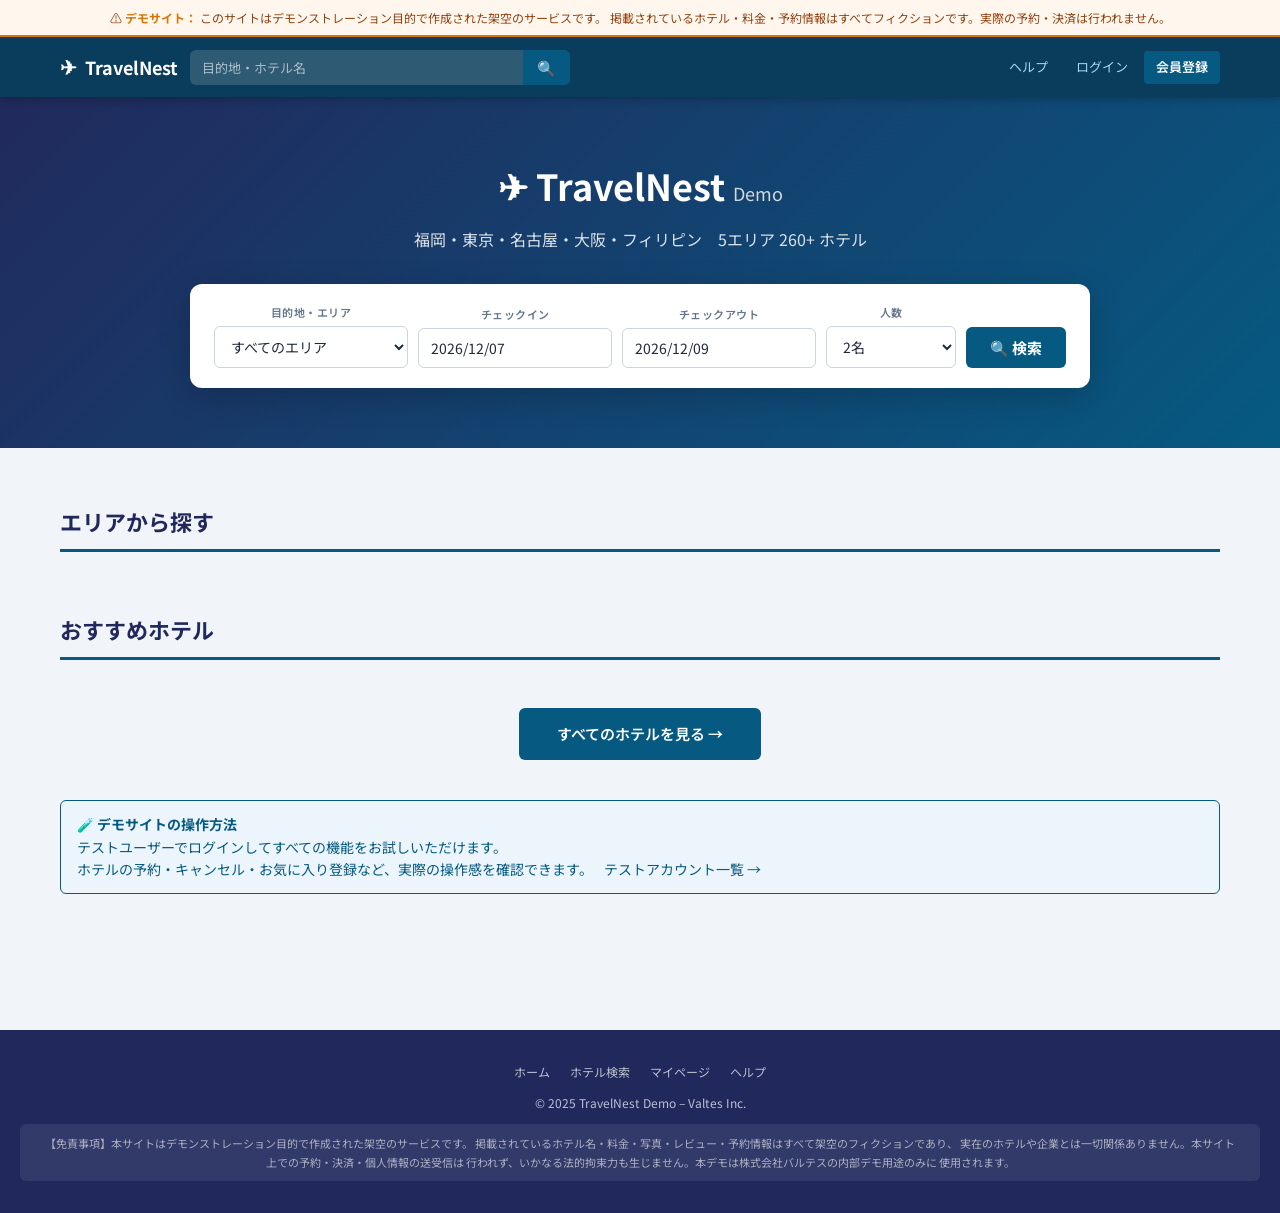
==== index.html @ 45a6f28c "7つの改善・バグ修正を適用 - 新規会員登録: 確認メールステップ廃止し即時ログイン - 日付入力: type=text (yyyy/mm/dd または - 区切り) に変更 (index/searc" ====
<!DOCTYPE html>
<html lang="ja">
<head>
  <meta charset="UTF-8">
  <meta name="viewport" content="width=device-width,initial-scale=1">
  <title>TravelNest Demo – トラベル予約サービス</title>
  <link rel="stylesheet" href="css/style.css">
  <link rel="preconnect" href="https://fonts.googleapis.com">
  <link href="https://fonts.googleapis.com/css2?family=Noto+Sans+JP:wght@400;600;700&display=swap" rel="stylesheet">
</head>
<body>
  <script src="data/master.js"></script>
  <script src="js/app.js"></script>
  <script src="js/layout.js"></script>

  <!-- ヒーロー -->
  <section class="hero">
    <h1>✈ TravelNest <span style="font-size:18px;font-weight:400;opacity:.8">Demo</span></h1>
    <p>福岡・東京・名古屋・大阪・フィリピン　5エリア 260+ ホテル</p>

    <div class="search-box">
      <div class="field">
        <label>目的地・エリア</label>
        <select id="s-region">
          <option value="all">すべてのエリア</option>
        </select>
      </div>
      <div class="field">
        <label>チェックイン</label>
        <input type="text" id="s-checkin" placeholder="yyyy/mm/dd" maxlength="10" oninput="autoFormatDate(this)">
      </div>
      <div class="field">
        <label>チェックアウト</label>
        <input type="text" id="s-checkout" placeholder="yyyy/mm/dd" maxlength="10" oninput="autoFormatDate(this)">
      </div>
      <div class="field" style="max-width:100px">
        <label>人数</label>
        <select id="s-guests">
          <option value="1">1名</option>
          <option value="2" selected>2名</option>
          <option value="3">3名</option>
          <option value="4">4名</option>
          <option value="5">5名以上</option>
        </select>
      </div>
      <button class="btn-search" onclick="doSearch()">🔍 検索</button>
    </div>
  </section>

  <!-- メインコンテンツ -->
  <div class="page-wrap" style="margin-top:32px;">

    <!-- 地域ピックアップ -->
    <h2 class="section-title">エリアから探す</h2>
    <div id="region-cards" style="display:grid;grid-template-columns:repeat(auto-fill,minmax(200px,1fr));gap:16px;margin-bottom:40px;"></div>

    <!-- おすすめホテル -->
    <h2 class="section-title">おすすめホテル</h2>
    <div id="featured-hotels" class="hotel-grid"></div>

    <div style="text-align:center;margin-top:28px;">
      <a href="search.html" class="btn btn-primary" style="font-size:15px;padding:12px 36px;">すべてのホテルを見る →</a>
    </div>

    <!-- デモ案内 -->
    <div class="alert alert-info" style="margin-top:40px;">
      <div>
        <strong>🧪 デモサイトの操作方法</strong><br>
        テストユーザーでログインしてすべての機能をお試しいただけます。<br>
        ホテルの予約・キャンセル・お気に入り登録など、実際の操作感を確認できます。
        <a href="help.html#accounts" style="margin-left:8px;">テストアカウント一覧 →</a>
      </div>
    </div>
  </div>

  <script>
    // ページ初期化
    document.addEventListener("DOMContentLoaded", () => {
      buildPage({ title: "ホーム", activePage: "home" });
      initDateDefaults();
      buildRegionCards();
      buildFeaturedHotels();
      buildRegionOptions();
    });

    function initDateDefaults() {
      const tomorrow = new Date();
      tomorrow.setDate(tomorrow.getDate() + 1);
      const dayAfter = new Date(tomorrow);
      dayAfter.setDate(dayAfter.getDate() + 2);
      document.getElementById("s-checkin").value = App.fmtDate(tomorrow).replace(/-/g, "/");
      document.getElementById("s-checkout").value = App.fmtDate(dayAfter).replace(/-/g, "/");
    }

    function buildRegionOptions() {
      const sel = document.getElementById("s-region");
      REGIONS.forEach(r => {
        const opt = document.createElement("option");
        opt.value = r.id; opt.textContent = r.emoji + " " + r.name;
        sel.appendChild(opt);
      });
    }

    function buildRegionCards() {
      const container = document.getElementById("region-cards");
      REGIONS.forEach(r => {
        const count = HOTELS.filter(h => h.region === r.id).length;
        const card = document.createElement("div");
        card.style.cssText = `
          background:${App.hotelBgColor(r.id)};
          color:white; border-radius:10px; padding:24px 20px;
          cursor:pointer; text-align:center; transition:.2s;
          box-shadow:0 4px 14px rgba(0,0,0,.15);
        `;
        card.innerHTML = `
          <div style="font-size:40px;margin-bottom:8px;">${r.emoji}</div>
          <div style="font-size:18px;font-weight:700;margin-bottom:4px;">${r.name}</div>
          <div style="font-size:13px;opacity:.8">${count}ホテル</div>
        `;
        card.onmouseover = () => { card.style.transform = "translateY(-4px)"; card.style.boxShadow = "0 8px 24px rgba(0,0,0,.25)"; };
        card.onmouseout  = () => { card.style.transform = ""; card.style.boxShadow = "0 4px 14px rgba(0,0,0,.15)"; };
        card.onclick = () => {
          App.saveSearchParams({ region: r.id });
          window.location.href = "search.html";
        };
        container.appendChild(card);
      });
    }

    function buildFeaturedHotels() {
      // 各エリアから高評価ホテルを1件ずつ
      const featured = REGIONS.map(r =>
        HOTELS.filter(h => h.region === r.id && h.stars >= 4)[0]
      ).filter(Boolean);
      // バルテスシリーズも追加
      const valtes = HOTELS.filter(h => h.name.includes("バルテス")).slice(0,3);
      const all = [...new Map([...featured, ...valtes].map(h => [h.id, h])).values()].slice(0,8);

      const container = document.getElementById("featured-hotels");
      all.forEach(h => {
        container.appendChild(createHotelCard(h));
      });
    }

    function createHotelCard(h) {
      const region = App.getRegionById(h.region);
      const card = document.createElement("div");
      card.className = "hotel-card";
      card.innerHTML = `
        <div class="hotel-card-img" style="background:${App.hotelBgColor(h.region)}">
          <span>${region?.emoji || "🏨"}</span>
          ${h.name.includes("バルテス") ? `<span class="tag-ribbon">バルテス</span>` : ""}
        </div>
        <div class="hotel-card-body">
          <div class="hotel-card-name">${h.name}</div>
          <div class="hotel-card-region">📍 ${App.regionName(h.region)}</div>
          <div class="hotel-stars">${App.starsHtml(h.stars)}</div>
          <div class="facility-tags" style="margin:4px 0">
            ${h.facilities.slice(0,3).map(f=>`<span class="facility-tag">${f}</span>`).join("")}
          </div>
          <p style="font-size:12px;color:var(--gray);flex:1">${h.desc}</p>
          <div class="hotel-card-price">${App.fmtPrice(h.priceBase)}<span>/泊〜</span></div>
        </div>
        <div class="hotel-card-actions">
          <button class="btn btn-secondary btn-sm" onclick="openDetail('${h.id}')">詳細を見る</button>
          <button class="btn btn-primary btn-sm" onclick="bookHotel('${h.id}')">予約する</button>
        </div>
      `;
      return card;
    }

    function openDetail(hotelId) {
      window.open(`hotel.html?id=${hotelId}`, "_blank");
    }

    function bookHotel(hotelId) {
      if (!App.requireLogin()) return;
      const sp = App.loadSearchParams();
      sp.hotelId = hotelId;
      App.saveSearchParams(sp);
      // 日程チェック
      const ci = document.getElementById("s-checkin")?.value;
      const co = document.getElementById("s-checkout")?.value;
      if (ci && co) {
        sp.checkin = ci; sp.checkout = co;
        App.saveSearchParams(sp);
        window.location.href = "booking.html";
      } else {
        window.location.href = `date-select.html?hotelId=${hotelId}`;
      }
    }

    function doSearch() {
      const region   = document.getElementById("s-region").value;
      const checkin  = App.parseDateStr(document.getElementById("s-checkin").value);
      const checkout = App.parseDateStr(document.getElementById("s-checkout").value);
      const guests   = document.getElementById("s-guests").value;
      App.saveSearchParams({ region, checkin, checkout, guests });
      App.showLoading("ホテルを検索中...");
      setTimeout(() => {
        App.hideLoading();
        window.location.href = "search.html";
      }, 3000 + Math.random() * 2000);
    }
  </script>
</body>
</html>
---- css/style.css ----
/* ============================================================
   TravelNest Demo – Global Styles
   配色：primary #065A82 / accent #21295C / success #0D9488
   ============================================================ */

/* ── リセット & 変数 ── */
*, *::before, *::after { box-sizing: border-box; margin: 0; padding: 0; }

:root {
  --primary:    #065A82;
  --primary-dk: #0A3D5C;
  --accent:     #21295C;
  --success:    #0D9488;
  --warn:       #D97706;
  --danger:     #DC2626;
  --white:      #FFFFFF;
  --gray:       #64748B;
  --gray-lt:    #F1F5F9;
  --gray-bd:    #CBD5E1;
  --text:       #1E293B;
  --light-bg:   #EBF5FB;
  --shadow:     0 2px 12px rgba(6,90,130,.12);
  --radius:     8px;
  --trans:      .2s ease;
}

html { scroll-behavior: smooth; }

body {
  font-family: "Noto Sans JP", "Hiragino Kaku Gothic ProN", "Meiryo", sans-serif;
  background: var(--gray-lt);
  color: var(--text);
  min-height: 100vh;
  line-height: 1.6;
}

a { color: var(--primary); text-decoration: none; }
a:hover { text-decoration: underline; }
img { max-width: 100%; }
button, input, select, textarea { font-family: inherit; }

/* ── 免責バナー ── */
.disclaimer-banner {
  background: #FFF7ED;
  border-bottom: 2px solid var(--warn);
  padding: 8px 20px;
  text-align: center;
  font-size: 12px;
  color: #92400E;
  position: sticky;
  top: 0;
  z-index: 1000;
}
.disclaimer-banner strong { color: var(--warn); }

/* ── グローバルヘッダー ── */
.site-header {
  background: var(--primary-dk);
  position: sticky;
  top: 36px;
  z-index: 900;
  box-shadow: 0 2px 8px rgba(0,0,0,.25);
}
.header-inner {
  max-width: 1200px;
  margin: 0 auto;
  display: flex;
  align-items: center;
  height: 60px;
  padding: 0 20px;
  gap: 12px;
}
.logo { display: flex; align-items: center; gap: 8px; color: var(--white); font-size: 18px; font-weight: 700; flex-shrink: 0; }
.logo:hover { text-decoration: none; color: #A8D8F0; }
.logo .plane { font-size: 20px; }

.header-search {
  flex: 1;
  max-width: 380px;
  display: flex;
  background: rgba(255,255,255,.15);
  border-radius: 6px;
  overflow: hidden;
}
.header-search input {
  flex: 1; background: transparent; border: none; outline: none;
  padding: 8px 12px; color: var(--white); font-size: 13px;
}
.header-search input::placeholder { color: rgba(255,255,255,.6); }
.header-search button {
  background: var(--primary); border: none; cursor: pointer;
  padding: 0 14px; color: var(--white); font-size: 15px; transition: var(--trans);
}
.header-search button:hover { background: var(--accent); }

.header-nav { margin-left: auto; display: flex; align-items: center; gap: 4px; }
.header-nav a, .header-nav button {
  background: none; border: none; cursor: pointer;
  color: #A8D8F0; font-size: 13px; padding: 6px 12px;
  border-radius: 4px; white-space: nowrap; transition: var(--trans);
}
.header-nav a:hover, .header-nav button:hover { background: rgba(255,255,255,.1); color: var(--white); text-decoration: none; }
.btn-register {
  background: var(--primary) !important; color: var(--white) !important;
  font-weight: 600 !important; border-radius: 4px;
}
.btn-register:hover { background: var(--accent) !important; }
.btn-mypage { color: var(--warn) !important; font-weight: 600 !important; }

.avatar-circle {
  width: 32px; height: 32px; border-radius: 50%;
  background: var(--success); color: var(--white);
  font-size: 13px; font-weight: 700;
  display: flex; align-items: center; justify-content: center;
  flex-shrink: 0;
}

/* ── メインレイアウト ── */
.page-wrap {
  max-width: 1200px;
  margin: 0 auto;
  padding: 24px 20px 60px;
}

/* ── ヒーロー検索セクション ── */
.hero {
  background: linear-gradient(135deg, var(--accent) 0%, var(--primary) 100%);
  color: var(--white);
  padding: 60px 20px;
  text-align: center;
}
.hero h1 { font-size: 36px; font-weight: 700; margin-bottom: 12px; }
.hero p { font-size: 16px; opacity: .85; margin-bottom: 32px; }

.search-box {
  background: var(--white);
  border-radius: 12px;
  padding: 20px 24px;
  max-width: 900px;
  margin: 0 auto;
  box-shadow: 0 8px 32px rgba(0,0,0,.2);
  display: flex;
  gap: 10px;
  flex-wrap: wrap;
  align-items: flex-end;
}
.search-box .field { flex: 1; min-width: 130px; }
.search-box label { font-size: 11px; font-weight: 600; color: var(--gray); display: block; margin-bottom: 4px; text-transform: uppercase; letter-spacing: .5px; }
.search-box input, .search-box select {
  width: 100%; padding: 9px 12px; border: 1.5px solid var(--gray-bd);
  border-radius: 6px; font-size: 14px; color: var(--text);
  background: var(--white); transition: var(--trans);
}
.search-box input:focus, .search-box select:focus {
  border-color: var(--primary); outline: none;
  box-shadow: 0 0 0 3px rgba(6,90,130,.15);
}
.search-box .btn-search {
  background: var(--primary); color: var(--white);
  border: none; border-radius: 6px; padding: 10px 24px;
  font-size: 15px; font-weight: 700; cursor: pointer;
  transition: var(--trans); white-space: nowrap;
}
.search-box .btn-search:hover { background: var(--accent); }

/* ── ボタン共通 ── */
.btn { display: inline-flex; align-items: center; gap: 6px; padding: 9px 20px; border-radius: 6px; font-size: 14px; font-weight: 600; cursor: pointer; border: 2px solid transparent; transition: var(--trans); }
.btn-primary { background: var(--primary); color: var(--white); }
.btn-primary:hover { background: var(--accent); color: var(--white); text-decoration: none; }
.btn-secondary { background: var(--white); color: var(--primary); border-color: var(--primary); }
.btn-secondary:hover { background: var(--light-bg); text-decoration: none; }
.btn-success { background: var(--success); color: var(--white); }
.btn-success:hover { background: #0a8070; color: var(--white); text-decoration: none; }
.btn-danger { background: var(--danger); color: var(--white); }
.btn-danger:hover { background: #b91c1c; color: var(--white); text-decoration: none; }
.btn-sm { padding: 5px 12px; font-size: 12px; }
.btn:disabled { opacity: .5; cursor: not-allowed; }

/* ── カード ── */
.card {
  background: var(--white);
  border-radius: var(--radius);
  box-shadow: var(--shadow);
  overflow: hidden;
}

/* ── ホテルカード ── */
.hotel-card {
  background: var(--white);
  border-radius: var(--radius);
  box-shadow: var(--shadow);
  overflow: hidden;
  transition: transform var(--trans), box-shadow var(--trans);
  display: flex;
  flex-direction: column;
}
.hotel-card:hover { transform: translateY(-3px); box-shadow: 0 6px 24px rgba(6,90,130,.18); }

.hotel-card-img {
  width: 100%; height: 180px; object-fit: cover;
  background: var(--primary);
  display: flex; align-items: center; justify-content: center;
  color: var(--white); font-size: 48px;
  position: relative; overflow: hidden;
}
.hotel-card-img .tag-ribbon {
  position: absolute; top: 10px; right: 10px;
  background: var(--success); color: var(--white);
  font-size: 11px; font-weight: 700; padding: 2px 8px; border-radius: 20px;
}
.hotel-card-img .tag-ribbon.soldout {
  background: var(--danger);
}

.hotel-card-body { padding: 14px 16px; flex: 1; display: flex; flex-direction: column; gap: 6px; }
.hotel-card-name { font-size: 16px; font-weight: 700; color: var(--text); }
.hotel-card-region { font-size: 12px; color: var(--gray); }
.hotel-stars { color: #F59E0B; font-size: 13px; }
.hotel-card-price { font-size: 18px; font-weight: 700; color: var(--primary); margin-top: auto; }
.hotel-card-price span { font-size: 12px; font-weight: 400; color: var(--gray); }

.hotel-card-actions {
  padding: 12px 16px;
  border-top: 1px solid var(--gray-lt);
  display: flex; gap: 8px;
}
.hotel-card-actions .btn { flex: 1; justify-content: center; }

/* 一覧ビュー（リスト形式） */
.hotel-list-item {
  background: var(--white);
  border-radius: var(--radius);
  box-shadow: var(--shadow);
  display: flex;
  gap: 0;
  overflow: hidden;
  transition: box-shadow var(--trans);
}
.hotel-list-item:hover { box-shadow: 0 6px 24px rgba(6,90,130,.18); }
.hotel-list-item .hli-img {
  width: 200px; min-width: 200px; height: 150px;
  background: var(--primary);
  display: flex; align-items: center; justify-content: center;
  color: var(--white); font-size: 48px;
  flex-shrink: 0;
}
.hotel-list-item .hli-body {
  flex: 1; padding: 14px 16px; display: flex; flex-direction: column; gap: 4px;
}
.hotel-list-item .hli-name { font-size: 17px; font-weight: 700; }
.hotel-list-item .hli-actions {
  padding: 14px 16px; display: flex; flex-direction: column;
  gap: 8px; justify-content: center; align-items: center;
  border-left: 1px solid var(--gray-lt); min-width: 160px;
}

/* ── フィルター / ソート ── */
.filter-bar {
  background: var(--white);
  border-radius: var(--radius);
  padding: 14px 16px;
  box-shadow: var(--shadow);
  display: flex; gap: 10px; flex-wrap: wrap; align-items: center;
  margin-bottom: 20px;
}
.filter-bar select, .filter-bar input {
  padding: 6px 10px; border: 1px solid var(--gray-bd);
  border-radius: 6px; font-size: 13px; color: var(--text);
}
.filter-bar label { font-size: 13px; color: var(--gray); white-space: nowrap; }
.filter-bar .result-count { margin-left: auto; font-size: 13px; color: var(--gray); }

/* ── 地域タブ ── */
.region-tabs {
  display: flex; gap: 8px; flex-wrap: wrap; margin-bottom: 20px;
}
.region-tab {
  padding: 8px 18px; border-radius: 20px; border: 2px solid var(--gray-bd);
  background: var(--white); color: var(--gray); font-size: 14px; font-weight: 600;
  cursor: pointer; transition: var(--trans);
}
.region-tab:hover { border-color: var(--primary); color: var(--primary); }
.region-tab.active { background: var(--primary); border-color: var(--primary); color: var(--white); }

/* ── グリッドレイアウト ── */
.hotel-grid {
  display: grid;
  grid-template-columns: repeat(auto-fill, minmax(280px, 1fr));
  gap: 20px;
}
.hotel-list { display: flex; flex-direction: column; gap: 16px; }

/* ── ローディング ── */
.loading-spinner {
  display: flex; align-items: center; justify-content: center;
  gap: 10px; padding: 32px;
  color: var(--primary); font-size: 15px;
}
.spinner {
  width: 28px; height: 28px; border: 3px solid var(--gray-bd);
  border-top-color: var(--primary); border-radius: 50%;
  animation: spin .8s linear infinite;
}
@keyframes spin { to { transform: rotate(360deg); } }

.load-more-sentinel { height: 4px; }

/* ── フォーム ── */
.form-group { display: flex; flex-direction: column; gap: 4px; }
.form-group label { font-size: 13px; font-weight: 600; color: var(--text); }
.form-group input, .form-group select, .form-group textarea {
  padding: 9px 12px; border: 1.5px solid var(--gray-bd);
  border-radius: 6px; font-size: 14px; color: var(--text);
  background: var(--white); transition: var(--trans);
}
.form-group input:focus, .form-group select:focus, .form-group textarea:focus {
  border-color: var(--primary); outline: none;
  box-shadow: 0 0 0 3px rgba(6,90,130,.12);
}
.form-group .hint { font-size: 11px; color: var(--gray); }
.form-group .error-msg { font-size: 11px; color: var(--danger); display: none; }
.form-group.has-error input, .form-group.has-error select { border-color: var(--danger); }
.form-group.has-error .error-msg { display: block; }

.form-section { background: var(--white); border-radius: var(--radius); padding: 24px; box-shadow: var(--shadow); }
.form-section h3 { font-size: 16px; color: var(--accent); margin-bottom: 16px; padding-bottom: 8px; border-bottom: 2px solid var(--light-bg); }

/* ── アラート ── */
.alert { padding: 12px 16px; border-radius: 6px; font-size: 14px; margin-bottom: 16px; display: flex; align-items: flex-start; gap: 8px; }
.alert-warn { background: #FEF3C7; border: 1px solid #F59E0B; color: #92400E; }
.alert-info { background: var(--light-bg); border: 1px solid var(--primary); color: var(--primary); }
.alert-success { background: #ECFDF5; border: 1px solid var(--success); color: #065F46; }
.alert-danger { background: #FEF2F2; border: 1px solid var(--danger); color: #991B1B; }

/* ── バッジ ── */
.badge { display: inline-block; padding: 2px 8px; border-radius: 20px; font-size: 11px; font-weight: 700; }
.badge-primary { background: var(--light-bg); color: var(--primary); }
.badge-success { background: #ECFDF5; color: var(--success); }
.badge-warn { background: #FEF3C7; color: var(--warn); }
.badge-danger { background: #FEF2F2; color: var(--danger); }
.badge-gray { background: var(--gray-lt); color: var(--gray); }

/* ── 空き状況グリッド ── */
.availability-grid { overflow-x: auto; }
.avail-table { width: 100%; border-collapse: collapse; font-size: 12px; }
.avail-table th, .avail-table td { border: 1px solid var(--gray-bd); text-align: center; padding: 6px 4px; }
.avail-table th { background: var(--accent); color: var(--white); font-size: 11px; }
.avail-table td { white-space: nowrap; }
.avail-ok { background: #D1FAE5; color: #065F46; font-weight: 700; }
.avail-ng { background: #FEE2E2; color: #991B1B; font-weight: 700; }

/* ── モーダル ── */
.modal-overlay {
  position: fixed; inset: 0; background: rgba(0,0,0,.55);
  z-index: 9000; display: flex; align-items: center; justify-content: center; padding: 20px;
}
.modal-box {
  background: var(--white); border-radius: 12px; padding: 28px;
  max-width: 480px; width: 100%; box-shadow: 0 20px 60px rgba(0,0,0,.3);
  position: relative; animation: modalIn .25s ease;
}
@keyframes modalIn { from { transform: translateY(20px); opacity: 0; } to { transform: translateY(0); opacity: 1; } }
.modal-close { position: absolute; top: 14px; right: 16px; background: none; border: none; font-size: 20px; cursor: pointer; color: var(--gray); }
.modal-title { font-size: 18px; font-weight: 700; color: var(--accent); margin-bottom: 16px; }

/* ── 予約フローステップバー ── */
.step-bar { display: flex; gap: 0; margin-bottom: 28px; }
.step-item {
  flex: 1; padding: 12px 10px; text-align: center; font-size: 13px; font-weight: 600;
  background: var(--gray-lt); color: var(--gray); border: 1px solid var(--gray-bd);
  position: relative;
}
.step-item:not(:last-child)::after {
  content: ""; position: absolute; right: -1px; top: 50%; transform: translateY(-50%);
  width: 0; height: 0;
  border-top: 20px solid transparent; border-bottom: 20px solid transparent;
  border-left: 14px solid var(--white); z-index: 1;
}
.step-item.active { background: var(--primary); color: var(--white); border-color: var(--primary); }
.step-item.done { background: var(--success); color: var(--white); border-color: var(--success); }

/* ── 予約確認テーブル ── */
.confirm-table { width: 100%; border-collapse: collapse; font-size: 14px; }
.confirm-table td { padding: 10px 12px; border-bottom: 1px solid var(--gray-lt); }
.confirm-table td:first-child { width: 38%; color: var(--gray); font-size: 13px; }
.confirm-table tr:last-child td { font-weight: 700; color: var(--primary); font-size: 16px; border-bottom: none; }

/* ── 予約番号ボックス ── */
.booking-no-box {
  background: var(--light-bg); border: 2px solid var(--primary);
  border-radius: var(--radius); padding: 20px; text-align: center; margin: 24px 0;
}
.booking-no-box .label { font-size: 12px; color: var(--gray); margin-bottom: 4px; }
.booking-no-box .number { font-size: 28px; font-weight: 700; color: var(--primary); letter-spacing: 2px; }

/* ── 予約履歴テーブル ── */
.bookings-table { width: 100%; border-collapse: collapse; font-size: 13px; }
.bookings-table th { background: var(--accent); color: var(--white); padding: 10px 12px; text-align: left; font-size: 12px; }
.bookings-table td { padding: 10px 12px; border-bottom: 1px solid var(--gray-lt); }
.bookings-table tr:hover td { background: var(--gray-lt); }
.bookings-table .hotel-link { color: var(--primary); font-weight: 600; cursor: pointer; }
.bookings-table .hotel-link:hover { text-decoration: underline; }

/* ── フッター ── */
.site-footer {
  background: var(--accent); color: rgba(255,255,255,.7);
  padding: 32px 20px; margin-top: 60px; text-align: center; font-size: 12px;
}
.site-footer a { color: rgba(255,255,255,.7); }
.site-footer .footer-nav { display: flex; gap: 20px; justify-content: center; flex-wrap: wrap; margin-bottom: 12px; }
.disclaimer-footer {
  margin-top: 12px; padding: 10px 20px;
  background: rgba(255,255,255,.08); border-radius: 6px;
  font-size: 11px; color: rgba(255,255,255,.6); line-height: 1.7;
}

/* ── パンくず ── */
.breadcrumb { font-size: 12px; color: var(--gray); margin-bottom: 16px; display: flex; gap: 6px; align-items: center; flex-wrap: wrap; }
.breadcrumb a { color: var(--primary); }
.breadcrumb .sep { color: var(--gray-bd); }

/* ── セクションタイトル ── */
.section-title { font-size: 22px; font-weight: 700; color: var(--accent); margin-bottom: 20px; padding-bottom: 10px; border-bottom: 3px solid var(--primary); }
.section-title.sm { font-size: 17px; margin-bottom: 14px; }

/* ── ページタイトル ── */
.page-title { font-size: 26px; font-weight: 700; color: var(--accent); margin-bottom: 4px; }
.page-subtitle { font-size: 14px; color: var(--gray); margin-bottom: 24px; }

/* ── ファシリティタグ ── */
.facility-tags { display: flex; gap: 6px; flex-wrap: wrap; }
.facility-tag { background: var(--light-bg); color: var(--primary); border: 1px solid var(--gray-bd); border-radius: 4px; padding: 2px 8px; font-size: 12px; }

/* ── トースト通知 ── */
#toast-container { position: fixed; bottom: 24px; right: 24px; z-index: 9999; display: flex; flex-direction: column; gap: 10px; }
.toast { padding: 12px 20px; border-radius: 8px; font-size: 14px; font-weight: 600; box-shadow: 0 4px 16px rgba(0,0,0,.2); animation: toastIn .3s ease; max-width: 320px; }
.toast-success { background: var(--success); color: var(--white); }
.toast-error { background: var(--danger); color: var(--white); }
.toast-info { background: var(--primary); color: var(--white); }
@keyframes toastIn { from { transform: translateX(100%); opacity: 0; } to { transform: translateX(0); opacity: 1; } }

/* ── レスポンシブ ── */
@media (max-width: 768px) {
  .hero h1 { font-size: 24px; }
  .search-box { flex-direction: column; }
  .header-search { display: none; }
  .hotel-grid { grid-template-columns: 1fr; }
  .hotel-list-item .hli-img { width: 120px; min-width: 120px; height: 120px; }
  .hotel-list-item .hli-actions { min-width: 130px; }
  .bookings-table { font-size: 11px; }
  .bookings-table td, .bookings-table th { padding: 7px 6px; }
}

/* ── ローディングオーバーレイ ── */
#loading-overlay {
  position: fixed; inset: 0;
  background: rgba(255,255,255,.78);
  z-index: 9990;
  display: flex; align-items: center; justify-content: center;
  flex-direction: column; gap: 18px;
  backdrop-filter: blur(2px);
}

/* ── ユーティリティ ── */
.text-center { text-align: center; }
.text-right { text-align: right; }
.mt-8 { margin-top: 8px; }
.mt-16 { margin-top: 16px; }
.mt-24 { margin-top: 24px; }
.mb-8 { margin-bottom: 8px; }
.mb-16 { margin-bottom: 16px; }
.d-flex { display: flex; }
.gap-8 { gap: 8px; }
.gap-12 { gap: 12px; }
.align-center { align-items: center; }
.justify-between { justify-content: space-between; }
.flex-wrap { flex-wrap: wrap; }
.flex-1 { flex: 1; }
.hidden { display: none !important; }
.divider { border: none; border-top: 1px solid var(--gray-lt); margin: 20px 0; }
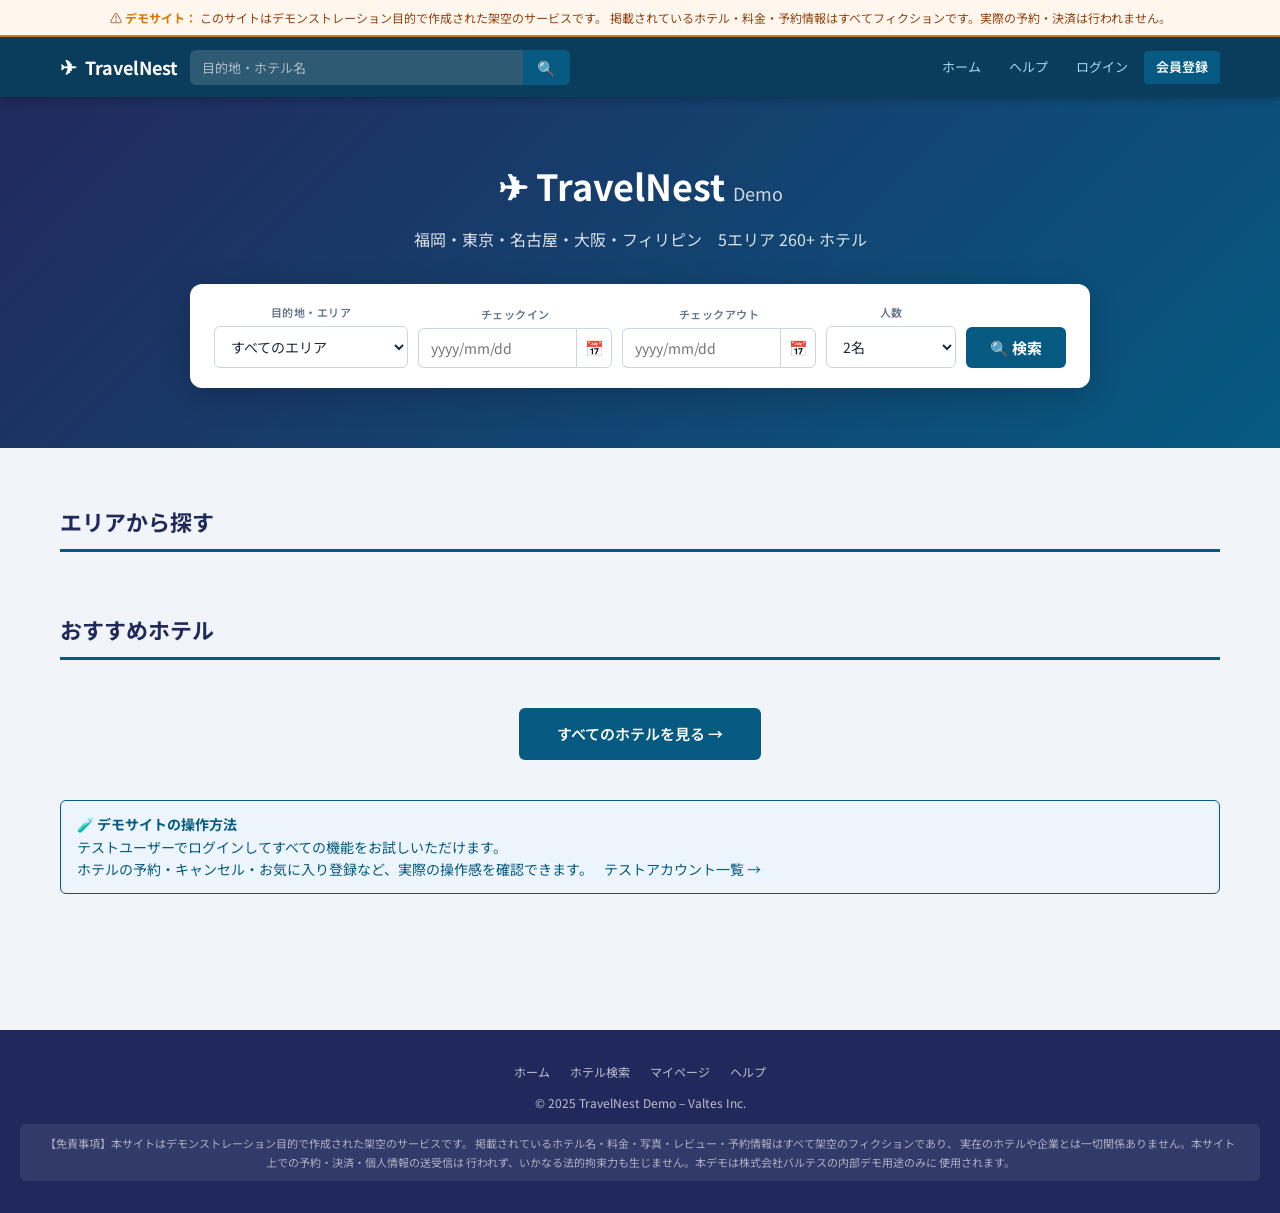
==== commit 70f2b4bb: "UI改善: レイアウト・スタイル・各画面の表示を更新" ====
--- a/index.html
+++ b/index.html
@@ -18,7 +18,7 @@
     <h1>✈ TravelNest <span style="font-size:18px;font-weight:400;opacity:.8">Demo</span></h1>
     <p>福岡・東京・名古屋・大阪・フィリピン　5エリア 260+ ホテル</p>
 
-    <div class="search-box">
+    <div id="search-box" class="search-box">
       <div class="field">
         <label>目的地・エリア</label>
         <select id="s-region">
@@ -27,11 +27,17 @@
       </div>
       <div class="field">
         <label>チェックイン</label>
-        <input type="text" id="s-checkin" placeholder="yyyy/mm/dd" maxlength="10" oninput="autoFormatDate(this)">
+        <div class="date-input-wrap">
+          <input type="text" id="s-checkin" placeholder="yyyy/mm/dd" maxlength="10" oninput="autoFormatDate(this)">
+          <div class="dp-btn-wrap" onclick="openDatePicker('s-checkin')">📅<input type="date" id="s-checkin-dp" tabindex="-1" onchange="syncFromPicker('s-checkin')"></div>
+        </div>
       </div>
       <div class="field">
         <label>チェックアウト</label>
-        <input type="text" id="s-checkout" placeholder="yyyy/mm/dd" maxlength="10" oninput="autoFormatDate(this)">
+        <div class="date-input-wrap">
+          <input type="text" id="s-checkout" placeholder="yyyy/mm/dd" maxlength="10" oninput="autoFormatDate(this)">
+          <div class="dp-btn-wrap" onclick="openDatePicker('s-checkout')">📅<input type="date" id="s-checkout-dp" tabindex="-1" onchange="syncFromPicker('s-checkout')"></div>
+        </div>
       </div>
       <div class="field" style="max-width:100px">
         <label>人数</label>
@@ -43,7 +49,7 @@
           <option value="5">5名以上</option>
         </select>
       </div>
-      <button class="btn-search" onclick="doSearch()">🔍 検索</button>
+      <button id="btn-search" class="btn-search" onclick="doSearch()">🔍 検索</button>
     </div>
   </section>
 
@@ -84,12 +90,7 @@
     });
 
     function initDateDefaults() {
-      const tomorrow = new Date();
-      tomorrow.setDate(tomorrow.getDate() + 1);
-      const dayAfter = new Date(tomorrow);
-      dayAfter.setDate(dayAfter.getDate() + 2);
-      document.getElementById("s-checkin").value = App.fmtDate(tomorrow).replace(/-/g, "/");
-      document.getElementById("s-checkout").value = App.fmtDate(dayAfter).replace(/-/g, "/");
+      // デフォルトは未設定。日程はdate-select.htmlで選択
     }
 
     function buildRegionOptions() {
@@ -146,6 +147,7 @@
       const region = App.getRegionById(h.region);
       const card = document.createElement("div");
       card.className = "hotel-card";
+      card.dataset.hotelId = h.id;
       card.innerHTML = `
         <div class="hotel-card-img" style="background:${App.hotelBgColor(h.region)}">
           <span>${region?.emoji || "🏨"}</span>
@@ -175,19 +177,16 @@
 
     function bookHotel(hotelId) {
       if (!App.requireLogin()) return;
+      const ci = App.parseDateStr(document.getElementById("s-checkin")?.value || "");
+      const co = App.parseDateStr(document.getElementById("s-checkout")?.value || "");
+      const guests = document.getElementById("s-guests").value;
       const sp = App.loadSearchParams();
       sp.hotelId = hotelId;
+      sp.guests  = guests;
+      if (ci) sp.checkin  = ci;
+      if (co) sp.checkout = co;
       App.saveSearchParams(sp);
-      // 日程チェック
-      const ci = document.getElementById("s-checkin")?.value;
-      const co = document.getElementById("s-checkout")?.value;
-      if (ci && co) {
-        sp.checkin = ci; sp.checkout = co;
-        App.saveSearchParams(sp);
-        window.location.href = "booking.html";
-      } else {
-        window.location.href = `date-select.html?hotelId=${hotelId}`;
-      }
+      window.location.href = `date-select.html?hotelId=${hotelId}`;
     }
 
     function doSearch() {
--- a/css/style.css
+++ b/css/style.css
@@ -459,6 +459,68 @@
   display: flex; align-items: center; justify-content: center;
   flex-direction: column; gap: 18px;
   backdrop-filter: blur(2px);
+}
+
+/* ── 日付テキスト入力 + カレンダーピッカー ── */
+.date-input-wrap {
+  display: flex;
+  align-items: stretch;
+  width: 100%;
+}
+.date-input-wrap input[type="text"] {
+  flex: 1;
+  min-width: 0;
+  border-radius: 6px 0 0 6px !important;
+  border-right: none !important;
+}
+.dp-btn-wrap {
+  position: relative;
+  display: flex;
+  align-items: center;
+  justify-content: center;
+  width: 36px;
+  min-width: 36px;
+  background: var(--gray-lt);
+  border: 1.5px solid var(--gray-bd);
+  border-left: none;
+  border-radius: 0 6px 6px 0;
+  cursor: pointer;
+  font-size: 15px;
+  overflow: visible;
+  transition: var(--trans);
+  user-select: none;
+}
+.dp-btn-wrap:hover { background: var(--light-bg); }
+.dp-btn-wrap input[type="date"] {
+  position: absolute;
+  inset: 0;
+  opacity: 0;
+  pointer-events: none;
+  width: 100%;
+  height: 100%;
+  border: none;
+  background: none;
+  padding: 0;
+}
+.search-box .date-input-wrap input[type="text"] {
+  border-radius: 6px 0 0 6px;
+  border-right: none;
+}
+.search-box .dp-btn-wrap {
+  border: 1.5px solid var(--gray-bd);
+  background: var(--white);
+}
+.search-box .dp-btn-wrap:hover { background: var(--gray-lt); }
+
+/* ── 日程選択 左右レイアウト ── */
+.date-select-grid {
+  display: grid;
+  grid-template-columns: 1fr 1fr;
+  gap: 24px;
+  align-items: start;
+}
+@media (max-width: 700px) {
+  .date-select-grid { grid-template-columns: 1fr; }
 }
 
 /* ── ユーティリティ ── */
@@ -478,3 +540,80 @@
 .flex-1 { flex: 1; }
 .hidden { display: none !important; }
 .divider { border: none; border-top: 1px solid var(--gray-lt); margin: 20px 0; }
+
+/* ── カスタムカレンダーポップアップ ── */
+.cal-popup {
+  position: absolute;
+  background: white;
+  border: 1px solid var(--gray-bd);
+  border-radius: 10px;
+  box-shadow: 0 8px 28px rgba(0,0,0,.18);
+  padding: 14px;
+  z-index: 10000;
+  min-width: 268px;
+  max-width: calc(100vw - 20px);
+  font-family: inherit;
+}
+.cal-header {
+  display: flex;
+  align-items: center;
+  justify-content: space-between;
+  margin-bottom: 10px;
+  padding-bottom: 8px;
+  border-bottom: 1px solid var(--gray-bd);
+}
+.cal-header span { font-weight: 700; font-size: 14px; }
+.cal-nav {
+  background: none;
+  border: 1px solid var(--gray-bd);
+  border-radius: 6px;
+  width: 28px;
+  height: 28px;
+  cursor: pointer;
+  font-size: 11px;
+  display: flex;
+  align-items: center;
+  justify-content: center;
+  transition: var(--trans);
+}
+.cal-nav:hover { background: var(--light-bg); border-color: var(--primary); }
+.cal-grid {
+  display: grid;
+  grid-template-columns: repeat(7, 1fr);
+  gap: 2px;
+  margin-bottom: 10px;
+}
+.cal-dow {
+  text-align: center;
+  font-size: 11px;
+  font-weight: 600;
+  padding: 4px 0 5px;
+  color: var(--gray);
+}
+.cal-dow.cal-sun { color: var(--danger); }
+.cal-dow.cal-sat { color: var(--primary); }
+.cal-day {
+  aspect-ratio: 1;
+  display: flex;
+  align-items: center;
+  justify-content: center;
+  font-size: 13px;
+  cursor: pointer;
+  border-radius: 50%;
+  min-height: 30px;
+  transition: background .1s;
+}
+.cal-day:hover:not(.cal-other) { background: var(--light-bg); }
+.cal-day.cal-today { font-weight: 700; color: var(--primary); border: 1.5px solid var(--primary); }
+.cal-day.cal-sel { background: var(--primary) !important; color: white !important; border-color: transparent; }
+.cal-day.cal-sun { color: var(--danger); }
+.cal-day.cal-sat { color: var(--primary); }
+.cal-day.cal-sel.cal-sun,
+.cal-day.cal-sel.cal-sat { color: white; }
+.cal-day.cal-other { visibility: hidden; pointer-events: none; }
+.cal-footer {
+  display: flex;
+  justify-content: flex-end;
+  padding-top: 8px;
+  border-top: 1px solid var(--gray-bd);
+}
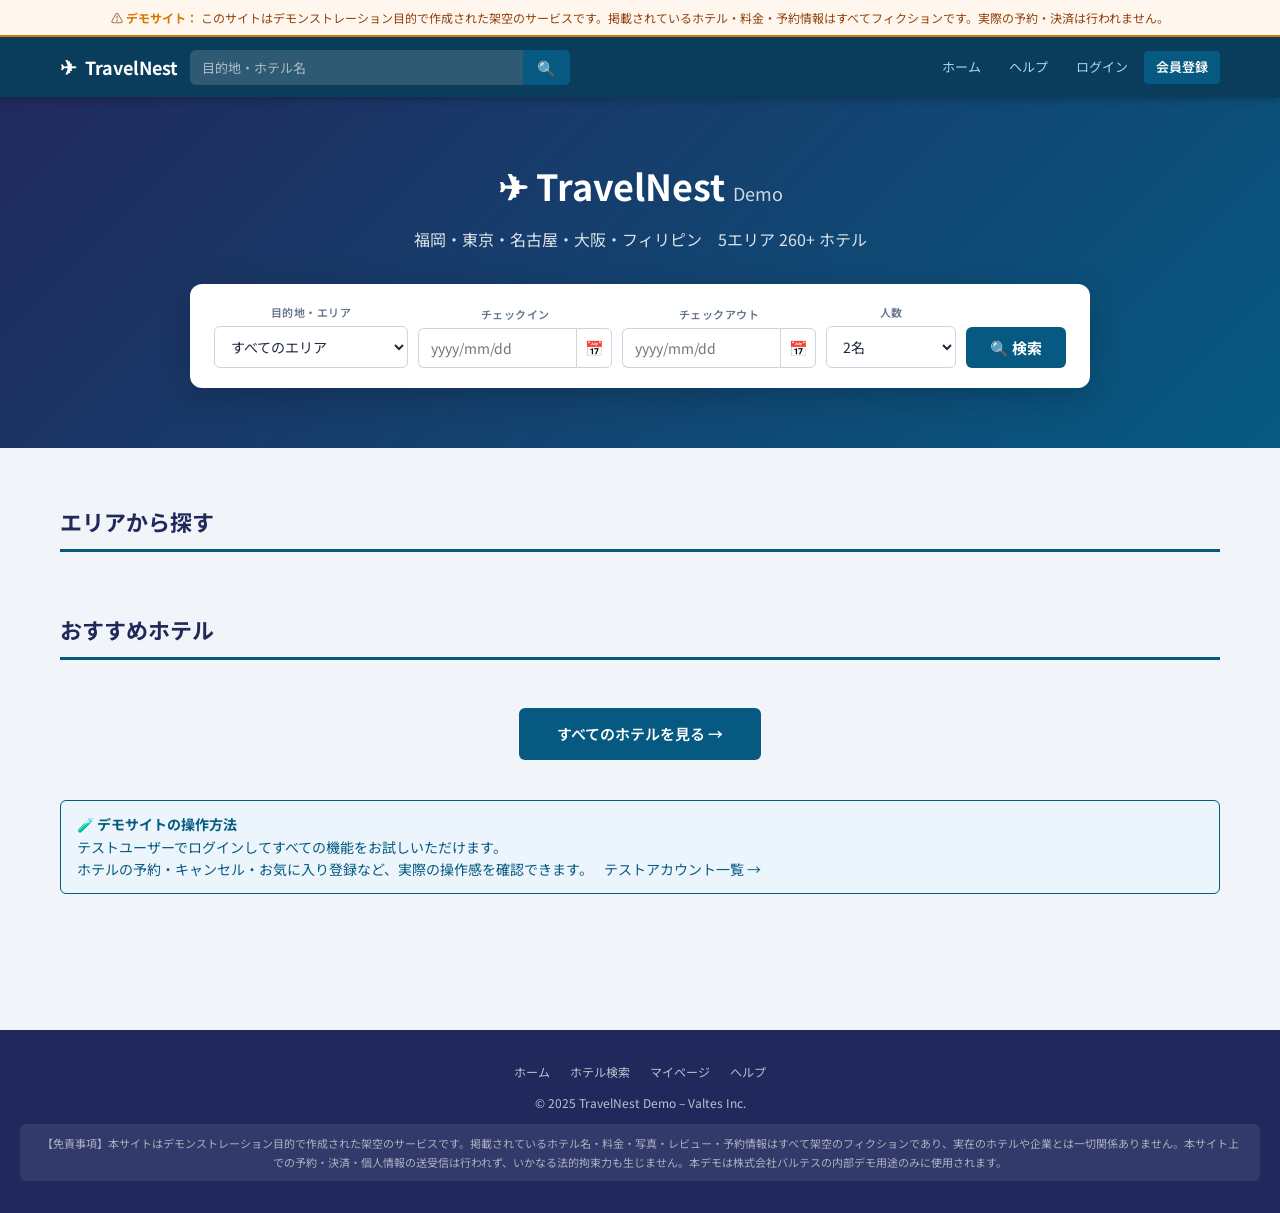
==== commit 43743036: "多言語対応: ?lang=en で全ページ英語表示、遷移URLも自動的に英語モード継続" ====
--- a/index.html
+++ b/index.html
@@ -11,45 +11,46 @@
 <body>
   <script src="data/master.js"></script>
   <script src="js/app.js"></script>
+  <script src="js/i18n.js"></script>
   <script src="js/layout.js"></script>
 
   <!-- ヒーロー -->
   <section class="hero">
     <h1>✈ TravelNest <span style="font-size:18px;font-weight:400;opacity:.8">Demo</span></h1>
-    <p>福岡・東京・名古屋・大阪・フィリピン　5エリア 260+ ホテル</p>
+    <p data-i18n-en="Fukuoka · Tokyo · Nagoya · Osaka · Philippines — 5 Regions, 260+ Hotels">福岡・東京・名古屋・大阪・フィリピン　5エリア 260+ ホテル</p>
 
     <div id="search-box" class="search-box">
       <div class="field">
-        <label>目的地・エリア</label>
+        <label data-i18n-en="Destination / Area">目的地・エリア</label>
         <select id="s-region">
-          <option value="all">すべてのエリア</option>
+          <option value="all" data-i18n-en="All Areas">すべてのエリア</option>
         </select>
       </div>
       <div class="field">
-        <label>チェックイン</label>
+        <label data-i18n-en="Check-in">チェックイン</label>
         <div class="date-input-wrap">
           <input type="text" id="s-checkin" placeholder="yyyy/mm/dd" maxlength="10" oninput="autoFormatDate(this)">
           <div class="dp-btn-wrap" onclick="openDatePicker('s-checkin')">📅<input type="date" id="s-checkin-dp" tabindex="-1" onchange="syncFromPicker('s-checkin')"></div>
         </div>
       </div>
       <div class="field">
-        <label>チェックアウト</label>
+        <label data-i18n-en="Check-out">チェックアウト</label>
         <div class="date-input-wrap">
           <input type="text" id="s-checkout" placeholder="yyyy/mm/dd" maxlength="10" oninput="autoFormatDate(this)">
           <div class="dp-btn-wrap" onclick="openDatePicker('s-checkout')">📅<input type="date" id="s-checkout-dp" tabindex="-1" onchange="syncFromPicker('s-checkout')"></div>
         </div>
       </div>
       <div class="field" style="max-width:100px">
-        <label>人数</label>
+        <label data-i18n-en="Guests">人数</label>
         <select id="s-guests">
-          <option value="1">1名</option>
-          <option value="2" selected>2名</option>
-          <option value="3">3名</option>
-          <option value="4">4名</option>
-          <option value="5">5名以上</option>
+          <option value="1" data-i18n-en="1 guest">1名</option>
+          <option value="2" selected data-i18n-en="2 guests">2名</option>
+          <option value="3" data-i18n-en="3 guests">3名</option>
+          <option value="4" data-i18n-en="4 guests">4名</option>
+          <option value="5" data-i18n-en="5+ guests">5名以上</option>
         </select>
       </div>
-      <button id="btn-search" class="btn-search" onclick="doSearch()">🔍 検索</button>
+      <button id="btn-search" class="btn-search" onclick="doSearch()" data-i18n-en="🔍 Search">🔍 検索</button>
     </div>
   </section>
 
@@ -57,24 +58,24 @@
   <div class="page-wrap" style="margin-top:32px;">
 
     <!-- 地域ピックアップ -->
-    <h2 class="section-title">エリアから探す</h2>
+    <h2 class="section-title" data-i18n-en="Browse by Area">エリアから探す</h2>
     <div id="region-cards" style="display:grid;grid-template-columns:repeat(auto-fill,minmax(200px,1fr));gap:16px;margin-bottom:40px;"></div>
 
     <!-- おすすめホテル -->
-    <h2 class="section-title">おすすめホテル</h2>
+    <h2 class="section-title" data-i18n-en="Featured Hotels">おすすめホテル</h2>
     <div id="featured-hotels" class="hotel-grid"></div>
 
     <div style="text-align:center;margin-top:28px;">
-      <a href="search.html" class="btn btn-primary" style="font-size:15px;padding:12px 36px;">すべてのホテルを見る →</a>
+      <a href="search.html" class="btn btn-primary" style="font-size:15px;padding:12px 36px;" data-i18n-en="View All Hotels →">すべてのホテルを見る →</a>
     </div>
 
     <!-- デモ案内 -->
     <div class="alert alert-info" style="margin-top:40px;">
       <div>
-        <strong>🧪 デモサイトの操作方法</strong><br>
-        テストユーザーでログインしてすべての機能をお試しいただけます。<br>
-        ホテルの予約・キャンセル・お気に入り登録など、実際の操作感を確認できます。
-        <a href="help.html#accounts" style="margin-left:8px;">テストアカウント一覧 →</a>
+        <strong data-i18n-en="🧪 How to Use This Demo">🧪 デモサイトの操作方法</strong><br>
+        <span data-i18n-en="Log in with a test account to try all features.">テストユーザーでログインしてすべての機能をお試しいただけます。</span><br>
+        <span data-i18n-en="Try booking, cancelling, and adding hotels to your favourites.">ホテルの予約・キャンセル・お気に入り登録など、実際の操作感を確認できます。</span>
+        <a href="help.html#accounts" style="margin-left:8px;" data-i18n-en="Test Accounts →">テストアカウント一覧 →</a>
       </div>
     </div>
   </div>
@@ -116,13 +117,13 @@
         card.innerHTML = `
           <div style="font-size:40px;margin-bottom:8px;">${r.emoji}</div>
           <div style="font-size:18px;font-weight:700;margin-bottom:4px;">${r.name}</div>
-          <div style="font-size:13px;opacity:.8">${count}ホテル</div>
+          <div style="font-size:13px;opacity:.8">${I18n.t(`${count}ホテル`,`${count} hotels`)}</div>
         `;
         card.onmouseover = () => { card.style.transform = "translateY(-4px)"; card.style.boxShadow = "0 8px 24px rgba(0,0,0,.25)"; };
         card.onmouseout  = () => { card.style.transform = ""; card.style.boxShadow = "0 4px 14px rgba(0,0,0,.15)"; };
         card.onclick = () => {
           App.saveSearchParams({ region: r.id });
-          window.location.href = "search.html";
+          I18n.go("search.html");
         };
         container.appendChild(card);
       });
@@ -158,21 +159,21 @@
           <div class="hotel-card-region">📍 ${App.regionName(h.region)}</div>
           <div class="hotel-stars">${App.starsHtml(h.stars)}</div>
           <div class="facility-tags" style="margin:4px 0">
-            ${h.facilities.slice(0,3).map(f=>`<span class="facility-tag">${f}</span>`).join("")}
+            ${h.facilities.slice(0,3).map(f=>`<span class="facility-tag">${I18n.tFacility(f)}</span>`).join("")}
           </div>
           <p style="font-size:12px;color:var(--gray);flex:1">${h.desc}</p>
-          <div class="hotel-card-price">${App.fmtPrice(h.priceBase)}<span>/泊〜</span></div>
+          <div class="hotel-card-price">${App.fmtPrice(h.priceBase)}<span>${I18n.t("/泊〜","/ night~")}</span></div>
         </div>
         <div class="hotel-card-actions">
-          <button class="btn btn-secondary btn-sm" onclick="openDetail('${h.id}')">詳細を見る</button>
-          <button class="btn btn-primary btn-sm" onclick="bookHotel('${h.id}')">予約する</button>
+          <button id="btn-detail-${h.name.replace(/[\s　]/g,'_')}" class="btn btn-secondary btn-sm" onclick="openDetail('${h.id}')">${I18n.t("詳細を見る","View Details")}</button>
+          <button id="btn-book-${h.name.replace(/[\s　]/g,'_')}" class="btn btn-primary btn-sm" onclick="bookHotel('${h.id}')">${I18n.t("予約する","Book")}</button>
         </div>
       `;
       return card;
     }
 
     function openDetail(hotelId) {
-      window.open(`hotel.html?id=${hotelId}`, "_blank");
+      I18n.open(`hotel.html?id=${hotelId}`, "_blank");
     }
 
     function bookHotel(hotelId) {
@@ -186,7 +187,7 @@
       if (ci) sp.checkin  = ci;
       if (co) sp.checkout = co;
       App.saveSearchParams(sp);
-      window.location.href = `date-select.html?hotelId=${hotelId}`;
+      I18n.go(`date-select.html?hotelId=${hotelId}`);
     }
 
     function doSearch() {
@@ -195,10 +196,10 @@
       const checkout = App.parseDateStr(document.getElementById("s-checkout").value);
       const guests   = document.getElementById("s-guests").value;
       App.saveSearchParams({ region, checkin, checkout, guests });
-      App.showLoading("ホテルを検索中...");
+      App.showLoading(I18n.t("ホテルを検索中...","Searching for hotels..."));
       setTimeout(() => {
         App.hideLoading();
-        window.location.href = "search.html";
+        I18n.go("search.html");
       }, 3000 + Math.random() * 2000);
     }
   </script>
